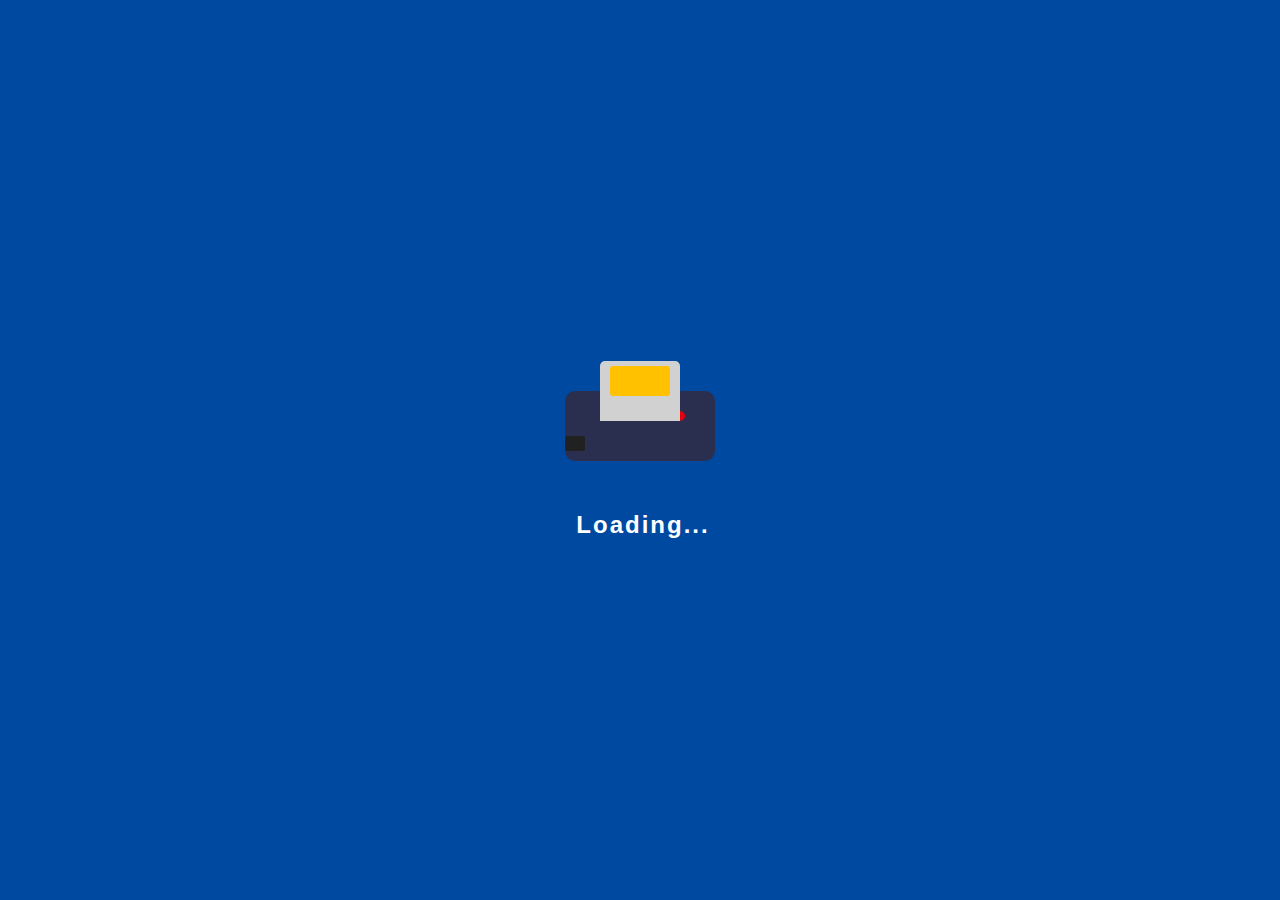
==== index.html @ f2c4af14 "Update index.html" ====
<!DOCTYPE html>
<html lang="es">
<head>
    <meta charset="UTF-8">
    <meta name="viewport" content="width=device-width, initial-scale=1.0">
    <title>Catálogo de Juegos Nintendo 64</title>
    <link rel="stylesheet" href="css-preloader-n64.css">
    <link rel="icon" href="n64-favicon-svg.ico" type="image/x-icon">
</head>
<body>
    <!-- Preloader -->
    <div id="preloader">
        <div class="n64-console">
            <div class="console-base"></div>
            <div class="controller-port"></div>
            <div class="controller-port"></div>
            <div class="power-light"></div>
            <div class="cartridge">
                <div class="cart-label"></div>
            </div>
        </div>
        <div class="loading-text">
            Loading<span class="loading-dots">...</span>
        </div>
    </div>

    <div class="contenedor-central">
        <header>
            <div class="logo-container">
                <h1>NINTENDO 64</h1>
                <div class="n64-color-dots">
                    <div class="color-dot dot-red"></div>
                    <div class="color-dot dot-blue"></div>
                    <div class="color-dot dot-green"></div>
                    <div class="color-dot dot-yellow"></div>
                </div>
            </div>
        </header>

        <!-- Buscador y controles -->
        <div class="controles">
            <input type="text" id="buscador" placeholder="Buscar por título, género o desarrollador...">
            <select id="filas-pagina">
                <option value="5">5 por página</option>
                <option value="10" selected>10 por página</option>
                <option value="20">20 por página</option>
                <option value="0">Todos</option>
            </select>
        </div>

        <!-- Tabla principal -->
        <table id="tabla-juegos">
            <thead>
                <tr>
                    <th>Título</th>
                    <th>Año</th>
                    <th>Género</th>
                    <th>Desarrollador</th>
                </tr>
            </thead>
            <tbody></tbody>
        </table>

        <!-- Contenedor para la ficha del juego -->
        <div id="ficha-juego">
            <h2></h2>
            <p><strong>Año:</strong> <span id="ficha-anio"></span></p>
            <p><strong>Género:</strong> <span id="ficha-genero"></span></p>
            <p><strong>Idioma:</strong> <span id="ficha-idioma"></span></p>
            <p><strong>Desarrollador:</strong> <span id="ficha-desarrollador"></span></p>
        </div>

        <!-- Paginación -->
        <nav id="paginacion">
            <button id="prev">&laquo; Anterior</button>
            <span id="contador-pagina">Página 1 de 1</span>
            <button id="next">Siguiente &raquo;</button>
        </nav>
    </div>

    <script src="js-preloader-n64.js"></script>
</body>
</html>
---- css-preloader-n64.css ----
/* Paleta de colores Nintendo 64 */
:root {
    --nintendo-red: #e4000f;
    --nintendo-blue: #0049a1;
    --nintendo-yellow: #ffc100;
    --nintendo-green: #00872b;
    --nintendo-black: #212121;
    --nintendo-gray: #d1d1d1;
    --nintendo-dark-blue: #003366;
    --nintendo-light-blue: #7eb7dd;
    --nintendo-bg: #f7f7f7;
    --nintendo-accent: #ff7d00;
    --nintendo-purple: #623CE4;
    --nintendo-charcoal: #2A2F4F;
}

html, body {
    margin: 0;
    padding: 0;
    font-family: 'Segoe UI', Tahoma, Geneva, Verdana, sans-serif;
}

body {
    display: flex;
    flex-direction: column;
    align-items: center;
    justify-content: center;
    min-height: 100vh;
    background-color: var(--nintendo-bg);
    color: var(--nintendo-black);
    padding: 20px;
    box-sizing: border-box;
}

/* Preloader */
#preloader {
    position: fixed;
    top: 0;
    left: 0;
    width: 100%;
    height: 100%;
    background-color: var(--nintendo-blue);
    display: flex;
    flex-direction: column;
    justify-content: center;
    align-items: center;
    z-index: 9999;
    transition: opacity 0.5s ease-out;
}

.n64-console {
    position: relative;
    width: 150px;
    height: 100px;
    margin-bottom: 30px;
}

.console-base {
    position: absolute;
    width: 150px;
    height: 70px;
    background-color: var(--nintendo-charcoal);
    border-radius: 10px;
    bottom: 0;
}

.controller-port {
    position: absolute;
    width: 20px;
    height: 15px;
    background-color: var(--nintendo-black);
    border-radius: 3px;
    bottom: 10px;
}

.controller-port:first-of-type {
    left: 30px;
}

.controller-port:last-of-type {
    left: 60px;
}

.power-light {
    position: absolute;
    width: 10px;
    height: 10px;
    background-color: var(--nintendo-red);
    border-radius: 50%;
    bottom: 40px;
    right: 30px;
    animation: blink 1s infinite alternate;
}

.cartridge {
    position: absolute;
    width: 80px;
    height: 60px;
    background-color: var(--nintendo-gray);
    border-radius: 5px 5px 0 0;
    top: 0;
    left: 35px;
    animation: insert-cartridge 2s infinite;
}

.cart-label {
    position: absolute;
    width: 60px;
    height: 30px;
    background-color: var(--nintendo-yellow);
    border-radius: 3px;
    top: 5px;
    left: 10px;
}

.loading-text {
    font-size: 24px;
    color: white;
    font-weight: bold;
    letter-spacing: 2px;
    margin-top: 20px;
}

.loading-dots {
    animation: dots 1.5s infinite steps(4, end);
    display: inline-block;
    width: 20px;
}

@keyframes blink {
    0% {
        opacity: 0.5;
    }
    100% {
        opacity: 1;
        box-shadow: 0 0 15px var(--nintendo-red);
    }
}

@keyframes insert-cartridge {
    0%, 100% {
        transform: translateY(-15px);
    }
    50% {
        transform: translateY(0);
    }
}

@keyframes dots {
    0%, 20% {
        content: ".";
        opacity: 0;
    }
    40% {
        content: "..";
        opacity: 0.33;
    }
    60% {
        content: "...";
        opacity: 0.66;
    }
    80%, 100% {
        content: "...";
        opacity: 1;
    }
}

/* Contenedor principal centrado */
.contenedor-central {
    width: 100%;
    max-width: 1000px;
    margin: auto;
    padding: 20px;
    position: relative;
    background-color: white;
    border-radius: 15px;
    box-shadow: 0 4px 12px rgba(0, 0, 0, 0.1);
}

header {
    display: flex;
    align-items: center;
    justify-content: center;
    gap: 20px;
    margin-bottom: 30px;
}

h1 {
    color: var(--nintendo-red);
    text-align: center;
    margin: 20px 0;
    font-size: 2.5rem;
    font-weight: bold;
}

/* Tabla con estilo Nintendo */
#tabla-juegos {
    width: 100%;
    background: white;
    border-collapse: collapse;
    margin: 20px auto;
    border: 2px solid var(--nintendo-dark-blue);
    box-shadow: 0 4px 8px rgba(0, 0, 0, 0.1);
}

th {
    background: var(--nintendo-dark-blue);
    color: white;
    padding: 15px;
    text-align: left;
    font-weight: 600;
}

td {
    color: var(--nintendo-black);
    border-bottom: 1px solid var(--nintendo-gray);
    padding: 12px;
    text-align: left;
    position: relative;
}

tr:hover {
    background: var(--nintendo-light-blue);
    transition: background-color 0.2s ease;
}

/* Controles con estilo Nintendo */
.controles {
    display: flex;
    gap: 15px;
    justify-content: space-between;
    margin: 20px 0;
    flex-wrap: wrap;
}

#buscador {
    flex: 1 1 300px;
    max-width: 500px;
    background: white;
    color: var(--nintendo-black);
    border: 2px solid var(--nintendo-blue);
    border-radius: 5px;
    padding: 12px;
    font-size: 16px;
}

#filas-pagina {
    background: white;
    color: var(--nintendo-black);
    border: 2px solid var(--nintendo-blue);
    border-radius: 5px;
    padding: 10px;
    cursor: pointer;
}

/* Paginación con estilo Nintendo */
#paginacion {
    display: flex;
    justify-content: center;
    gap: 15px;
    margin: 20px 0;
    padding: 15px;
}

#paginacion button {
    background: var(--nintendo-red);
    color: white;
    border: none;
    border-radius: 5px;
    padding: 10px 20px;
    min-width: 100px;
    font-weight: bold;
    cursor: pointer;
    transition: background-color 0.2s ease;
}

#paginacion button:hover {
    background: #ff3333;
}

#paginacion button:disabled {
    background: #cccccc;
    cursor: not-allowed;
}

#contador-pagina {
    display: flex;
    align-items: center;
    color: var(--nintendo-black);
    font-weight: 500;
}

/* Ficha de juego */
#ficha-juego {
    display: none;
    margin-top: 20px;
    padding: 20px;
    border: 2px solid var(--nintendo-blue);
    border-radius: 10px;
    background-color: white;
    color: var(--nintendo-black);
    box-shadow: 0 4px 12px rgba(0, 0, 0, 0.1);
}

#ficha-juego h2 {
    color: var(--nintendo-red);
    margin-top: 0;
    border-bottom: 2px solid var(--nintendo-yellow);
    padding-bottom: 10px;
}

/* Logo N64 */
.logo-container {
    background-color: var(--nintendo-dark-blue);
    width: 100%;
    padding: 15px 0;
    border-radius: 10px 10px 0 0;
    margin-bottom: 20px;
    text-align: center;
}

.n64-color-dots {
    display: flex;
    justify-content: center;
    gap: 15px;
    margin-top: 5px;
}

.color-dot {
    width: 20px;
    height: 20px;
    border-radius: 50%;
}

.dot-red {
    background-color: var(--nintendo-red);
}

.dot-blue {
    background-color: var(--nintendo-blue);
}

.dot-green {
    background-color: var(--nintendo-green);
}

.dot-yellow {
    background-color: var(--nintendo-yellow);
}
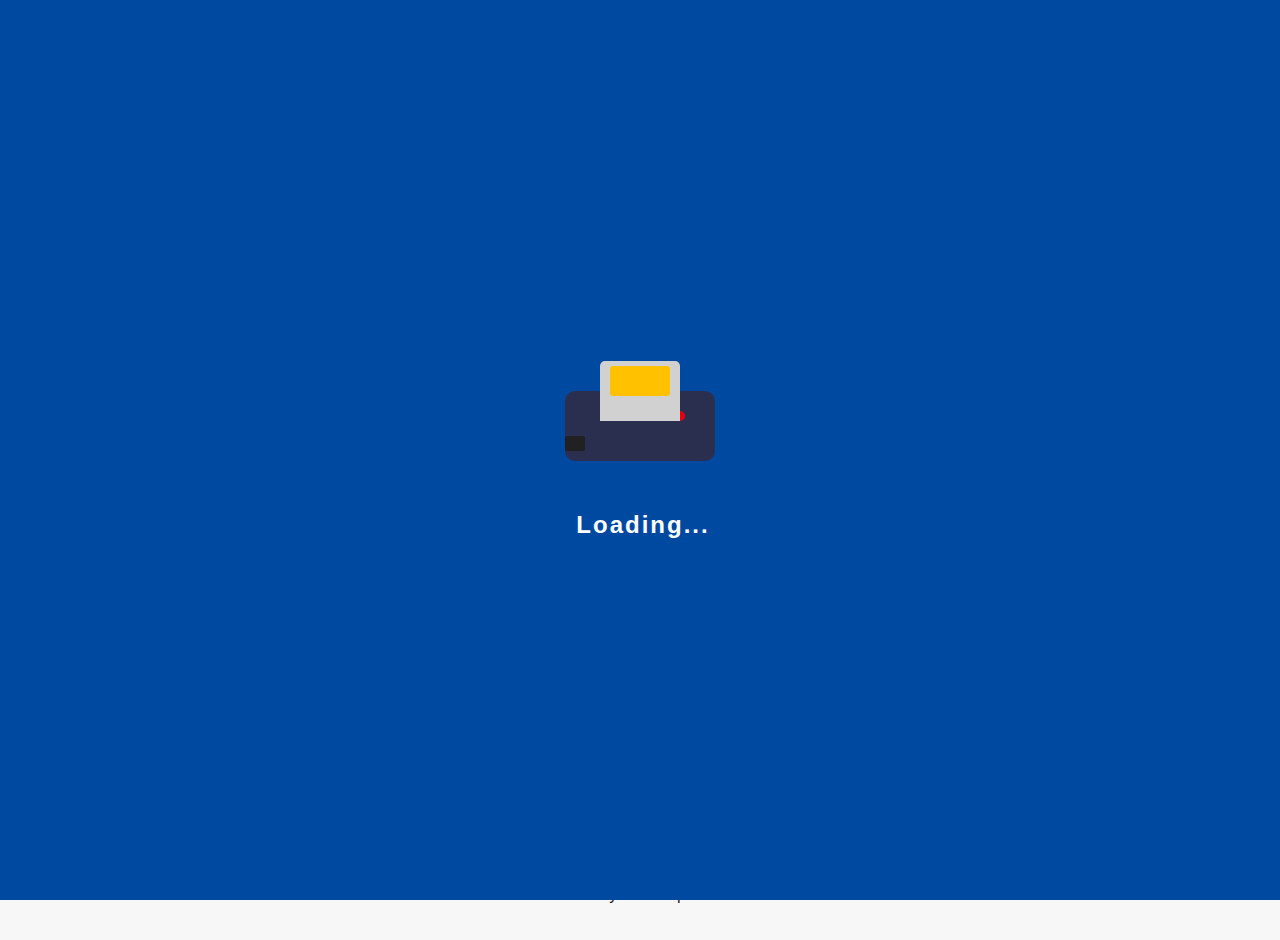
==== commit 12fb920a: "Update index.html" ====
--- a/index.html
+++ b/index.html
@@ -3,14 +3,80 @@
 <head>
     <meta charset="UTF-8">
     <meta name="viewport" content="width=device-width, initial-scale=1.0">
-    <title>Catálogo de Juegos Nintendo 64</title>
+    <title>Catálogo Completo de Juegos Nintendo 64 - Clásicos N64</title>
+    <meta name="description" content="Explora el catálogo definitivo de juegos de Nintendo 64. Información detallada sobre todos los títulos, años de lanzamiento, géneros y desarrolladores.">
+    <meta name="keywords" content="Nintendo 64, N64, juegos N64, catálogo Nintendo 64, juegos retro, consolas clásicas">
+    <meta name="author" content="Tu Nombre o Sitio Web">
+    <meta name="robots" content="index, follow">
+    
+    <!-- Open Graph para compartir en redes sociales -->
+    <meta property="og:title" content="Catálogo Completo de Juegos Nintendo 64">
+    <meta property="og:description" content="Encuentra todos los juegos clásicos de Nintendo 64 con información detallada, filtros y búsqueda avanzada.">
+    <meta property="og:type" content="website">
+    <meta property="og:url" content="https://tudominio.com/catalogo-n64">
+    <meta property="og:image" content="https://tudominio.com/img/n64-social-preview.jpg">
+    
+    <!-- Twitter Card -->
+    <meta name="twitter:card" content="summary_large_image">
+    <meta name="twitter:title" content="Catálogo Completo de Juegos Nintendo 64">
+    <meta name="twitter:description" content="Biblioteca definitiva de juegos de N64 con información completa sobre cada título.">
+    <meta name="twitter:image" content="https://tudominio.com/img/n64-social-preview.jpg">
+    
+    <!-- Canonical URL -->
+    <link rel="canonical" href="https://tudominio.com/catalogo-n64">
+    
+    <!-- Preload recursos críticos -->
+    <link rel="preload" href="css-preloader-n64.css" as="style">
+    <link rel="preload" href="js-preloader-n64.js" as="script">
+    
     <link rel="stylesheet" href="css-preloader-n64.css">
-    <link rel="icon" href="n64-favicon-svg.ico" type="image/x-icon">
+    <link rel="icon" href="/img/n64-favicon.ico" type="image/x-icon">
+    
+    <!-- Structured Data / Schema.org -->
+    <script type="application/ld+json">
+    {
+      "@context": "https://schema.org",
+      "@type": "WebPage",
+      "name": "Catálogo de Juegos Nintendo 64",
+      "description": "Directorio completo de juegos de Nintendo 64 con información detallada sobre cada título.",
+      "publisher": {
+        "@type": "Organization",
+        "name": "Tu Sitio de Juegos Retro",
+        "logo": {
+          "@type": "ImageObject",
+          "url": "https://tudominio.com/img/logo.png"
+        }
+      },
+      "mainEntity": {
+        "@type": "ItemList",
+        "itemListElement": [
+          {
+            "@type": "ListItem",
+            "position": 1,
+            "name": "Super Mario 64",
+            "url": "https://tudominio.com/catalogo-n64/super-mario-64"
+          },
+          {
+            "@type": "ListItem",
+            "position": 2,
+            "name": "The Legend of Zelda: Ocarina of Time",
+            "url": "https://tudominio.com/catalogo-n64/zelda-ocarina-of-time"
+          },
+          {
+            "@type": "ListItem",
+            "position": 3,
+            "name": "GoldenEye 007",
+            "url": "https://tudominio.com/catalogo-n64/goldeneye-007"
+          }
+        ]
+      }
+    }
+    </script>
 </head>
 <body>
     <!-- Preloader -->
-    <div id="preloader">
-        <div class="n64-console">
+    <div id="preloader" aria-label="Cargando página">
+        <div class="n64-console" role="presentation">
             <div class="console-base"></div>
             <div class="controller-port"></div>
             <div class="controller-port"></div>
@@ -23,61 +89,124 @@
             Loading<span class="loading-dots">...</span>
         </div>
     </div>
-
+    
     <div class="contenedor-central">
         <header>
             <div class="logo-container">
-                <h1>NINTENDO 64</h1>
-                <div class="n64-color-dots">
+                <h1>Catálogo Completo de Juegos NINTENDO 64</h1>
+                <div class="n64-color-dots" aria-hidden="true">
                     <div class="color-dot dot-red"></div>
                     <div class="color-dot dot-blue"></div>
                     <div class="color-dot dot-green"></div>
                     <div class="color-dot dot-yellow"></div>
                 </div>
             </div>
+            <!-- Breadcrumbs para SEO -->
+            <nav aria-label="Migas de pan">
+                <ol class="breadcrumb">
+                    <li><a href="/">Inicio</a></li>
+                    <li><a href="/consolas/">Consolas</a></li>
+                    <li aria-current="page">Nintendo 64</li>
+                </ol>
+            </nav>
         </header>
-
+        
+        <!-- Breve introducción para SEO -->
+        <section class="intro">
+            <p>Explora la biblioteca completa de juegos lanzados para Nintendo 64, la revolucionaria consola de 64 bits que debutó en 1996. Navega por más de 300 títulos que definieron una era con clásicos como Super Mario 64, The Legend of Zelda: Ocarina of Time y GoldenEye 007.</p>
+        </section>
+        
         <!-- Buscador y controles -->
         <div class="controles">
-            <input type="text" id="buscador" placeholder="Buscar por título, género o desarrollador...">
-            <select id="filas-pagina">
+            <label for="buscador" class="sr-only">Buscar juegos:</label>
+            <input type="text" id="buscador" placeholder="Buscar por título, género o desarrollador..." aria-label="Buscar juegos de Nintendo 64">
+            
+            <label for="filas-pagina">Mostrar:</label>
+            <select id="filas-pagina" aria-label="Seleccionar número de juegos por página">
                 <option value="5">5 por página</option>
                 <option value="10" selected>10 por página</option>
                 <option value="20">20 por página</option>
                 <option value="0">Todos</option>
             </select>
-        </div>
-
+            
+            <!-- Botón para cambiar de modo -->
+            <button id="modo-toggle" title="Cambiar modo claro/oscuro" aria-label="Cambiar entre modo claro y oscuro">🌙</button>
+        </div>
+        
         <!-- Tabla principal -->
-        <table id="tabla-juegos">
+        <table id="tabla-juegos" aria-label="Catálogo de juegos de Nintendo 64">
+            <caption class="sr-only">Lista de juegos de Nintendo 64 con información detallada</caption>
             <thead>
                 <tr>
-                    <th>Título</th>
-                    <th>Año</th>
-                    <th>Género</th>
-                    <th>Desarrollador</th>
+                    <th scope="col">Título</th>
+                    <th scope="col">Año</th>
+                    <th scope="col">Género</th>
+                    <th scope="col">Desarrollador</th>
                 </tr>
             </thead>
             <tbody></tbody>
         </table>
-
+        
         <!-- Contenedor para la ficha del juego -->
-        <div id="ficha-juego">
+        <div id="ficha-juego" aria-live="polite">
             <h2></h2>
             <p><strong>Año:</strong> <span id="ficha-anio"></span></p>
             <p><strong>Género:</strong> <span id="ficha-genero"></span></p>
             <p><strong>Idioma:</strong> <span id="ficha-idioma"></span></p>
             <p><strong>Desarrollador:</strong> <span id="ficha-desarrollador"></span></p>
-        </div>
-
+            
+            <!-- Contenedor para el GIF -->
+            <figure class="gif-container">
+                <img id="gif-juego" src="" alt="Gameplay del juego" loading="lazy">
+                <figcaption id="gif-caption">Gameplay de <span class="game-title"></span></figcaption>
+            </figure>
+        </div>
+        
         <!-- Paginación -->
-        <nav id="paginacion">
-            <button id="prev">&laquo; Anterior</button>
-            <span id="contador-pagina">Página 1 de 1</span>
-            <button id="next">Siguiente &raquo;</button>
+        <nav id="paginacion" aria-label="Paginación del catálogo">
+            <button id="prev" aria-label="Página anterior">&laquo; Anterior</button>
+            <span id="contador-pagina" aria-live="polite">Página 1 de 1</span>
+            <button id="next" aria-label="Página siguiente">Siguiente &raquo;</button>
         </nav>
+        
+        <!-- Sección de juegos populares para SEO -->
+        <section class="juegos-populares">
+            <h2>Juegos Más Populares de Nintendo 64</h2>
+            <ul>
+                <li><a href="/juegos/super-mario-64">Super Mario 64</a> - El revolucionario juego 3D que definió la consola</li>
+                <li><a href="/juegos/zelda-ocarina-of-time">The Legend of Zelda: Ocarina of Time</a> - Una aventura épica considerada uno de los mejores juegos de todos los tiempos</li>
+                <li><a href="/juegos/mario-kart-64">Mario Kart 64</a> - Carreras multijugador que marcaron una generación</li>
+                <li><a href="/juegos/goldeneye-007">GoldenEye 007</a> - El shooter en primera persona que revolucionó el género en consolas</li>
+                <li><a href="/juegos/perfect-dark">Perfect Dark</a> - El sucesor espiritual de GoldenEye con mecánicas avanzadas</li>
+            </ul>
+        </section>
+        
+        <!-- FAQ para SEO -->
+        <section class="faq">
+            <h2>Preguntas Frecuentes sobre Nintendo 64</h2>
+            <details>
+                <summary>¿Cuántos juegos se lanzaron para Nintendo 64?</summary>
+                <p>Nintendo 64 cuenta con una biblioteca de aproximadamente 388 juegos lanzados oficialmente en todo el mundo, con 296 títulos en América del Norte, 242 en Europa y 197 en Japón.</p>
+            </details>
+            <details>
+                <summary>¿Cuál es el juego más vendido de Nintendo 64?</summary>
+                <p>Super Mario 64 es el juego más vendido de la consola con más de 11 millones de copias vendidas en todo el mundo.</p>
+            </details>
+            <details>
+                <summary>¿Cuándo se lanzó Nintendo 64?</summary>
+                <p>Nintendo 64 se lanzó el 23 de junio de 1996 en Japón, el 29 de septiembre de 1996 en Norteamérica y el 1 de marzo de 1997 en Europa.</p>
+            </details>
+        </section>
     </div>
-
-    <script src="js-preloader-n64.js"></script>
+    
+    <footer>
+        <div class="footer-content">
+            <p>&copy; 2025 Catálogo Nintendo 64. Todos los derechos reservados.</p>
+            <p>Nintendo 64 y todos los juegos asociados son marcas registradas de Nintendo Co., Ltd.</p>
+            <p>Este sitio no está afiliado con Nintendo y es solo para fines informativos.</p>
+        </div>
+    </footer>
+    
+    <script src="js-preloader-n64.js" defer></script>
 </body>
 </html>
--- a/css-preloader-n64.css
+++ b/css-preloader-n64.css
@@ -347,3 +347,83 @@
 .dot-yellow {
     background-color: var(--nintendo-yellow);
 }
+/* Estilos para el GIF */
+.gif-container {
+    margin-top: 20px;
+    text-align: center;
+    max-width: 100%;
+}
+
+#gif-juego {
+    max-width: 100%;
+    max-height: 300px;
+    border-radius: 10px;
+    box-shadow: 0 4px 10px rgba(0, 0, 0, 0.2);
+}
+
+/* Botón de cambio de modo */
+#modo-toggle {
+    background-color: var(--nintendo-dark-blue);
+    color: white;
+    border: none;
+    width: 40px;
+    height: 40px;
+    border-radius: 50%;
+    cursor: pointer;
+    font-size: 20px;
+    display: flex;
+    align-items: center;
+    justify-content: center;
+    transition: background-color 0.3s ease;
+}
+
+#modo-toggle:hover {
+    background-color: var(--nintendo-blue);
+}
+
+/* Estilos para modo oscuro */
+body.modo-oscuro {
+    background-color: var(--nintendo-charcoal);
+}
+
+body.modo-oscuro .contenedor-central {
+    background-color: var(--nintendo-black);
+    color: var(--nintendo-gray);
+    box-shadow: 0 4px 12px rgba(0, 0, 0, 0.5);
+}
+
+body.modo-oscuro #tabla-juegos {
+    background-color: var(--nintendo-black);
+    border-color: var(--nintendo-blue);
+}
+
+body.modo-oscuro th {
+    background-color: var(--nintendo-blue);
+}
+
+body.modo-oscuro td {
+    color: var(--nintendo-gray);
+    border-bottom-color: var(--nintendo-blue);
+}
+
+body.modo-oscuro tr:hover {
+    background-color: var(--nintendo-dark-blue);
+}
+
+body.modo-oscuro #buscador,
+body.modo-oscuro #filas-pagina {
+    background-color: var(--nintendo-black);
+    color: var(--nintendo-gray);
+    border-color: var(--nintendo-blue);
+}
+
+body.modo-oscuro #ficha-juego {
+    background-color: var(--nintendo-black);
+    color: var(--nintendo-gray);
+    border-color: var(--nintendo-blue);
+}
+
+body.modo-oscuro #modo-toggle {
+    background-color: var(--nintendo-yellow);
+    color: var(--nintendo-black);
+}
--- a/css-preloader-n64.css
+++ b/css-preloader-n64.css
@@ -347,3 +347,83 @@
 .dot-yellow {
     background-color: var(--nintendo-yellow);
 }
+/* Estilos para el GIF */
+.gif-container {
+    margin-top: 20px;
+    text-align: center;
+    max-width: 100%;
+}
+
+#gif-juego {
+    max-width: 100%;
+    max-height: 300px;
+    border-radius: 10px;
+    box-shadow: 0 4px 10px rgba(0, 0, 0, 0.2);
+}
+
+/* Botón de cambio de modo */
+#modo-toggle {
+    background-color: var(--nintendo-dark-blue);
+    color: white;
+    border: none;
+    width: 40px;
+    height: 40px;
+    border-radius: 50%;
+    cursor: pointer;
+    font-size: 20px;
+    display: flex;
+    align-items: center;
+    justify-content: center;
+    transition: background-color 0.3s ease;
+}
+
+#modo-toggle:hover {
+    background-color: var(--nintendo-blue);
+}
+
+/* Estilos para modo oscuro */
+body.modo-oscuro {
+    background-color: var(--nintendo-charcoal);
+}
+
+body.modo-oscuro .contenedor-central {
+    background-color: var(--nintendo-black);
+    color: var(--nintendo-gray);
+    box-shadow: 0 4px 12px rgba(0, 0, 0, 0.5);
+}
+
+body.modo-oscuro #tabla-juegos {
+    background-color: var(--nintendo-black);
+    border-color: var(--nintendo-blue);
+}
+
+body.modo-oscuro th {
+    background-color: var(--nintendo-blue);
+}
+
+body.modo-oscuro td {
+    color: var(--nintendo-gray);
+    border-bottom-color: var(--nintendo-blue);
+}
+
+body.modo-oscuro tr:hover {
+    background-color: var(--nintendo-dark-blue);
+}
+
+body.modo-oscuro #buscador,
+body.modo-oscuro #filas-pagina {
+    background-color: var(--nintendo-black);
+    color: var(--nintendo-gray);
+    border-color: var(--nintendo-blue);
+}
+
+body.modo-oscuro #ficha-juego {
+    background-color: var(--nintendo-black);
+    color: var(--nintendo-gray);
+    border-color: var(--nintendo-blue);
+}
+
+body.modo-oscuro #modo-toggle {
+    background-color: var(--nintendo-yellow);
+    color: var(--nintendo-black);
+}
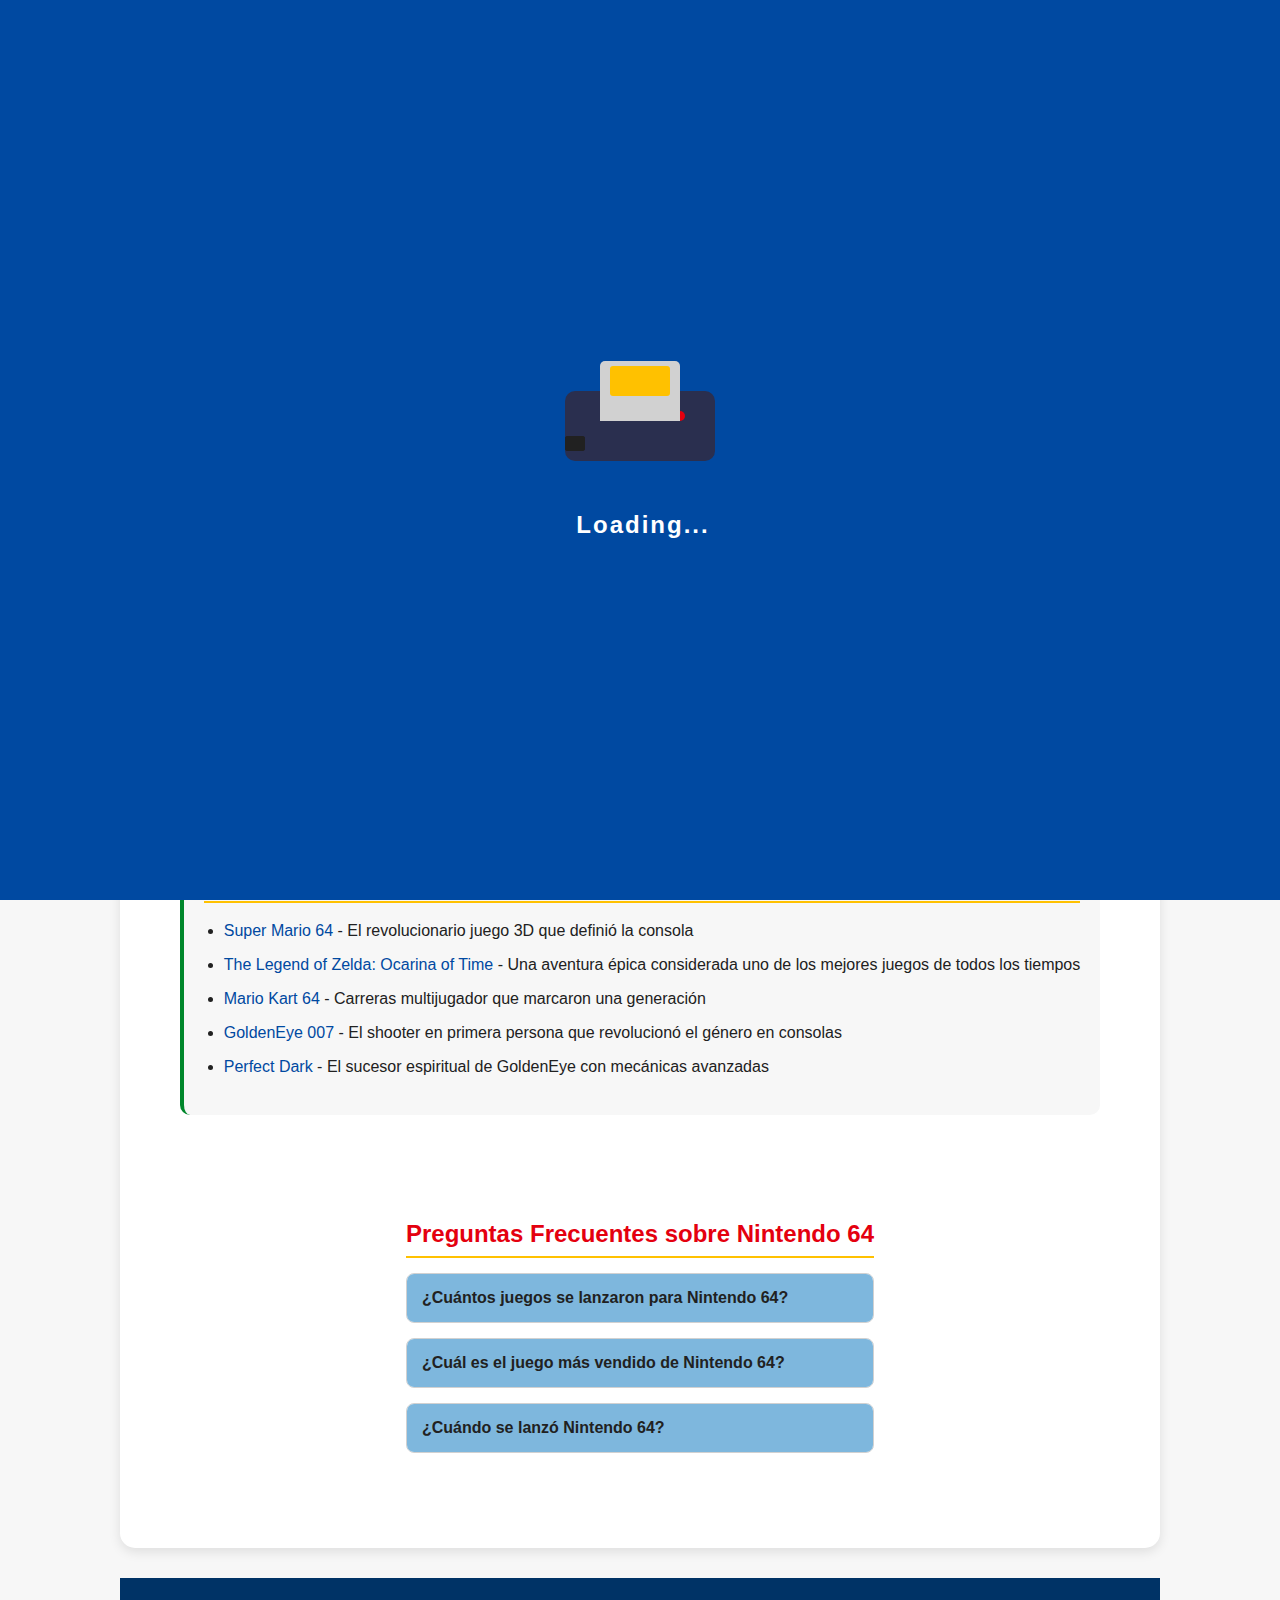
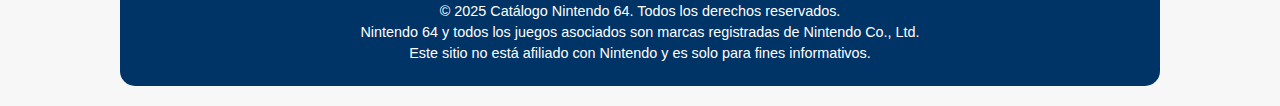
==== commit 6ecdcf09: "Update index.html" ====
--- a/index.html
+++ b/index.html
@@ -93,7 +93,7 @@
     <div class="contenedor-central">
         <header>
             <div class="logo-container">
-                <h1>Catálogo Completo de Juegos NINTENDO 64</h1>
+                <h1>NINTENDO 64</h1>
                 <div class="n64-color-dots" aria-hidden="true">
                     <div class="color-dot dot-red"></div>
                     <div class="color-dot dot-blue"></div>
@@ -101,15 +101,6 @@
                     <div class="color-dot dot-yellow"></div>
                 </div>
             </div>
-            <!-- Breadcrumbs para SEO -->
-            <nav aria-label="Migas de pan">
-                <ol class="breadcrumb">
-                    <li><a href="/">Inicio</a></li>
-                    <li><a href="/consolas/">Consolas</a></li>
-                    <li aria-current="page">Nintendo 64</li>
-                </ol>
-            </nav>
-        </header>
         
         <!-- Breve introducción para SEO -->
         <section class="intro">
--- a/css-preloader-n64.css
+++ b/css-preloader-n64.css
@@ -179,6 +179,7 @@
 
 header {
     display: flex;
+    flex-direction: column;
     align-items: center;
     justify-content: center;
     gap: 20px;
@@ -186,11 +187,61 @@
 }
 
 h1 {
-    color: var(--nintendo-red);
+    color: white;
     text-align: center;
     margin: 20px 0;
-    font-size: 2.5rem;
+    font-size: 2rem;
     font-weight: bold;
+}
+
+h2 {
+    color: var(--nintendo-red);
+    margin: 25px 0 15px;
+    border-bottom: 2px solid var(--nintendo-yellow);
+    padding-bottom: 8px;
+}
+
+/* Breadcrumbs para SEO */
+.breadcrumb {
+    display: flex;
+    list-style: none;
+    padding: 0;
+    margin: 0 0 20px;
+    font-size: 0.9rem;
+}
+
+.breadcrumb li {
+    display: inline;
+}
+
+.breadcrumb li:not(:last-child)::after {
+    content: "›";
+    margin: 0 8px;
+    color: var(--nintendo-gray);
+}
+
+.breadcrumb a {
+    color: var(--nintendo-blue);
+    text-decoration: none;
+}
+
+.breadcrumb a:hover {
+    text-decoration: underline;
+}
+
+.breadcrumb li[aria-current="page"] {
+    color: var(--nintendo-black);
+    font-weight: 500;
+}
+
+/* Sección de introducción */
+.intro {
+    margin-bottom: 25px;
+    line-height: 1.6;
+    background-color: var(--nintendo-light-blue);
+    padding: 15px;
+    border-radius: 8px;
+    border-left: 4px solid var(--nintendo-blue);
 }
 
 /* Tabla con estilo Nintendo */
@@ -203,6 +254,18 @@
     box-shadow: 0 4px 8px rgba(0, 0, 0, 0.1);
 }
 
+caption.sr-only {
+    position: absolute;
+    width: 1px;
+    height: 1px;
+    padding: 0;
+    margin: -1px;
+    overflow: hidden;
+    clip: rect(0, 0, 0, 0);
+    white-space: nowrap;
+    border: 0;
+}
+
 th {
     background: var(--nintendo-dark-blue);
     color: white;
@@ -231,6 +294,7 @@
     justify-content: space-between;
     margin: 20px 0;
     flex-wrap: wrap;
+    align-items: center;
 }
 
 #buscador {
@@ -253,6 +317,18 @@
     cursor: pointer;
 }
 
+.sr-only {
+    position: absolute;
+    width: 1px;
+    height: 1px;
+    padding: 0;
+    margin: -1px;
+    overflow: hidden;
+    clip: rect(0, 0, 0, 0);
+    white-space: nowrap;
+    border-width: 0;
+}
+
 /* Paginación con estilo Nintendo */
 #paginacion {
     display: flex;
@@ -260,6 +336,7 @@
     gap: 15px;
     margin: 20px 0;
     padding: 15px;
+    align-items: center;
 }
 
 #paginacion button {
@@ -347,6 +424,7 @@
 .dot-yellow {
     background-color: var(--nintendo-yellow);
 }
+
 /* Estilos para el GIF */
 .gif-container {
     margin-top: 20px;
@@ -359,6 +437,12 @@
     max-height: 300px;
     border-radius: 10px;
     box-shadow: 0 4px 10px rgba(0, 0, 0, 0.2);
+}
+
+figcaption {
+    margin-top: 8px;
+    font-style: italic;
+    color: var(--nintendo-charcoal);
 }
 
 /* Botón de cambio de modo */
@@ -381,6 +465,87 @@
     background-color: var(--nintendo-blue);
 }
 
+/* Sección de juegos populares */
+.juegos-populares {
+    margin: 30px 0;
+    padding: 20px;
+    background-color: var(--nintendo-bg);
+    border-radius: 10px;
+    border-left: 4px solid var(--nintendo-green);
+}
+
+.juegos-populares ul {
+    padding-left: 20px;
+}
+
+.juegos-populares li {
+    margin-bottom: 10px;
+    line-height: 1.5;
+}
+
+.juegos-populares a {
+    color: var(--nintendo-blue);
+    font-weight: 500;
+    text-decoration: none;
+}
+
+.juegos-populares a:hover {
+    text-decoration: underline;
+}
+
+/* Sección de FAQ */
+.faq {
+    margin: 30px 0;
+}
+
+details {
+    margin-bottom: 15px;
+    border: 1px solid var(--nintendo-gray);
+    border-radius: 8px;
+    overflow: hidden;
+}
+
+summary {
+    padding: 15px;
+    background-color: var(--nintendo-light-blue);
+    cursor: pointer;
+    font-weight: 600;
+    display: flex;
+    align-items: center;
+}
+
+summary::-webkit-details-marker {
+    margin-right: 10px;
+    color: var(--nintendo-blue);
+}
+
+details[open] summary {
+    border-bottom: 1px solid var(--nintendo-gray);
+}
+
+details p {
+    padding: 15px;
+    margin: 0;
+    background-color: white;
+}
+
+/* Footer */
+footer {
+    width: 100%;
+    max-width: 1000px;
+    margin-top: 30px;
+    padding: 20px;
+    background-color: var(--nintendo-dark-blue);
+    color: white;
+    border-radius: 0 0 15px 15px;
+    text-align: center;
+    font-size: 0.9rem;
+}
+
+.footer-content p {
+    margin: 5px 0;
+}
+
 /* Estilos para modo oscuro */
 body.modo-oscuro {
     background-color: var(--nintendo-charcoal);
@@ -423,7 +588,70 @@
     border-color: var(--nintendo-blue);
 }
 
+body.modo-oscuro .intro {
+    background-color: var(--nintendo-dark-blue);
+    color: var(--nintendo-gray);
+}
+
+body.modo-oscuro .juegos-populares {
+    background-color: var(--nintendo-charcoal);
+}
+
+body.modo-oscuro .juegos-populares a {
+    color: var(--nintendo-light-blue);
+}
+
+body.modo-oscuro details {
+    border-color: var(--nintendo-dark-blue);
+}
+
+body.modo-oscuro summary {
+    background-color: var(--nintendo-dark-blue);
+    color: var(--nintendo-gray);
+}
+
+body.modo-oscuro details p {
+    background-color: var(--nintendo-black);
+    color: var(--nintendo-gray);
+}
+
+body.modo-oscuro figcaption {
+    color: var(--nintendo-gray);
+}
+
+body.modo-oscuro .breadcrumb li[aria-current="page"] {
+    color: var(--nintendo-gray);
+}
+
 body.modo-oscuro #modo-toggle {
     background-color: var(--nintendo-yellow);
     color: var(--nintendo-black);
 }
+
+/* Media queries para responsive */
+@media screen and (max-width: 768px) {
+    .contenedor-central {
+        padding: 15px;
+    }
+    
+    h1 {
+        font-size: 1.8rem;
+    }
+    
+    .controles {
+        flex-direction: column;
+        align-items: stretch;
+    }
+    
+    #buscador {
+        max-width: 100%;
+    }
+    
+    #paginacion {
+        flex-wrap: wrap;
+    }
+    
+    th, td {
+        padding: 10px 8px;
+    }
+}
--- a/css-preloader-n64.css
+++ b/css-preloader-n64.css
@@ -179,6 +179,7 @@
 
 header {
     display: flex;
+    flex-direction: column;
     align-items: center;
     justify-content: center;
     gap: 20px;
@@ -186,11 +187,61 @@
 }
 
 h1 {
-    color: var(--nintendo-red);
+    color: white;
     text-align: center;
     margin: 20px 0;
-    font-size: 2.5rem;
+    font-size: 2rem;
     font-weight: bold;
+}
+
+h2 {
+    color: var(--nintendo-red);
+    margin: 25px 0 15px;
+    border-bottom: 2px solid var(--nintendo-yellow);
+    padding-bottom: 8px;
+}
+
+/* Breadcrumbs para SEO */
+.breadcrumb {
+    display: flex;
+    list-style: none;
+    padding: 0;
+    margin: 0 0 20px;
+    font-size: 0.9rem;
+}
+
+.breadcrumb li {
+    display: inline;
+}
+
+.breadcrumb li:not(:last-child)::after {
+    content: "›";
+    margin: 0 8px;
+    color: var(--nintendo-gray);
+}
+
+.breadcrumb a {
+    color: var(--nintendo-blue);
+    text-decoration: none;
+}
+
+.breadcrumb a:hover {
+    text-decoration: underline;
+}
+
+.breadcrumb li[aria-current="page"] {
+    color: var(--nintendo-black);
+    font-weight: 500;
+}
+
+/* Sección de introducción */
+.intro {
+    margin-bottom: 25px;
+    line-height: 1.6;
+    background-color: var(--nintendo-light-blue);
+    padding: 15px;
+    border-radius: 8px;
+    border-left: 4px solid var(--nintendo-blue);
 }
 
 /* Tabla con estilo Nintendo */
@@ -203,6 +254,18 @@
     box-shadow: 0 4px 8px rgba(0, 0, 0, 0.1);
 }
 
+caption.sr-only {
+    position: absolute;
+    width: 1px;
+    height: 1px;
+    padding: 0;
+    margin: -1px;
+    overflow: hidden;
+    clip: rect(0, 0, 0, 0);
+    white-space: nowrap;
+    border: 0;
+}
+
 th {
     background: var(--nintendo-dark-blue);
     color: white;
@@ -231,6 +294,7 @@
     justify-content: space-between;
     margin: 20px 0;
     flex-wrap: wrap;
+    align-items: center;
 }
 
 #buscador {
@@ -253,6 +317,18 @@
     cursor: pointer;
 }
 
+.sr-only {
+    position: absolute;
+    width: 1px;
+    height: 1px;
+    padding: 0;
+    margin: -1px;
+    overflow: hidden;
+    clip: rect(0, 0, 0, 0);
+    white-space: nowrap;
+    border-width: 0;
+}
+
 /* Paginación con estilo Nintendo */
 #paginacion {
     display: flex;
@@ -260,6 +336,7 @@
     gap: 15px;
     margin: 20px 0;
     padding: 15px;
+    align-items: center;
 }
 
 #paginacion button {
@@ -347,6 +424,7 @@
 .dot-yellow {
     background-color: var(--nintendo-yellow);
 }
+
 /* Estilos para el GIF */
 .gif-container {
     margin-top: 20px;
@@ -359,6 +437,12 @@
     max-height: 300px;
     border-radius: 10px;
     box-shadow: 0 4px 10px rgba(0, 0, 0, 0.2);
+}
+
+figcaption {
+    margin-top: 8px;
+    font-style: italic;
+    color: var(--nintendo-charcoal);
 }
 
 /* Botón de cambio de modo */
@@ -381,6 +465,87 @@
     background-color: var(--nintendo-blue);
 }
 
+/* Sección de juegos populares */
+.juegos-populares {
+    margin: 30px 0;
+    padding: 20px;
+    background-color: var(--nintendo-bg);
+    border-radius: 10px;
+    border-left: 4px solid var(--nintendo-green);
+}
+
+.juegos-populares ul {
+    padding-left: 20px;
+}
+
+.juegos-populares li {
+    margin-bottom: 10px;
+    line-height: 1.5;
+}
+
+.juegos-populares a {
+    color: var(--nintendo-blue);
+    font-weight: 500;
+    text-decoration: none;
+}
+
+.juegos-populares a:hover {
+    text-decoration: underline;
+}
+
+/* Sección de FAQ */
+.faq {
+    margin: 30px 0;
+}
+
+details {
+    margin-bottom: 15px;
+    border: 1px solid var(--nintendo-gray);
+    border-radius: 8px;
+    overflow: hidden;
+}
+
+summary {
+    padding: 15px;
+    background-color: var(--nintendo-light-blue);
+    cursor: pointer;
+    font-weight: 600;
+    display: flex;
+    align-items: center;
+}
+
+summary::-webkit-details-marker {
+    margin-right: 10px;
+    color: var(--nintendo-blue);
+}
+
+details[open] summary {
+    border-bottom: 1px solid var(--nintendo-gray);
+}
+
+details p {
+    padding: 15px;
+    margin: 0;
+    background-color: white;
+}
+
+/* Footer */
+footer {
+    width: 100%;
+    max-width: 1000px;
+    margin-top: 30px;
+    padding: 20px;
+    background-color: var(--nintendo-dark-blue);
+    color: white;
+    border-radius: 0 0 15px 15px;
+    text-align: center;
+    font-size: 0.9rem;
+}
+
+.footer-content p {
+    margin: 5px 0;
+}
+
 /* Estilos para modo oscuro */
 body.modo-oscuro {
     background-color: var(--nintendo-charcoal);
@@ -423,7 +588,70 @@
     border-color: var(--nintendo-blue);
 }
 
+body.modo-oscuro .intro {
+    background-color: var(--nintendo-dark-blue);
+    color: var(--nintendo-gray);
+}
+
+body.modo-oscuro .juegos-populares {
+    background-color: var(--nintendo-charcoal);
+}
+
+body.modo-oscuro .juegos-populares a {
+    color: var(--nintendo-light-blue);
+}
+
+body.modo-oscuro details {
+    border-color: var(--nintendo-dark-blue);
+}
+
+body.modo-oscuro summary {
+    background-color: var(--nintendo-dark-blue);
+    color: var(--nintendo-gray);
+}
+
+body.modo-oscuro details p {
+    background-color: var(--nintendo-black);
+    color: var(--nintendo-gray);
+}
+
+body.modo-oscuro figcaption {
+    color: var(--nintendo-gray);
+}
+
+body.modo-oscuro .breadcrumb li[aria-current="page"] {
+    color: var(--nintendo-gray);
+}
+
 body.modo-oscuro #modo-toggle {
     background-color: var(--nintendo-yellow);
     color: var(--nintendo-black);
 }
+
+/* Media queries para responsive */
+@media screen and (max-width: 768px) {
+    .contenedor-central {
+        padding: 15px;
+    }
+    
+    h1 {
+        font-size: 1.8rem;
+    }
+    
+    .controles {
+        flex-direction: column;
+        align-items: stretch;
+    }
+    
+    #buscador {
+        max-width: 100%;
+    }
+    
+    #paginacion {
+        flex-wrap: wrap;
+    }
+    
+    th, td {
+        padding: 10px 8px;
+    }
+}
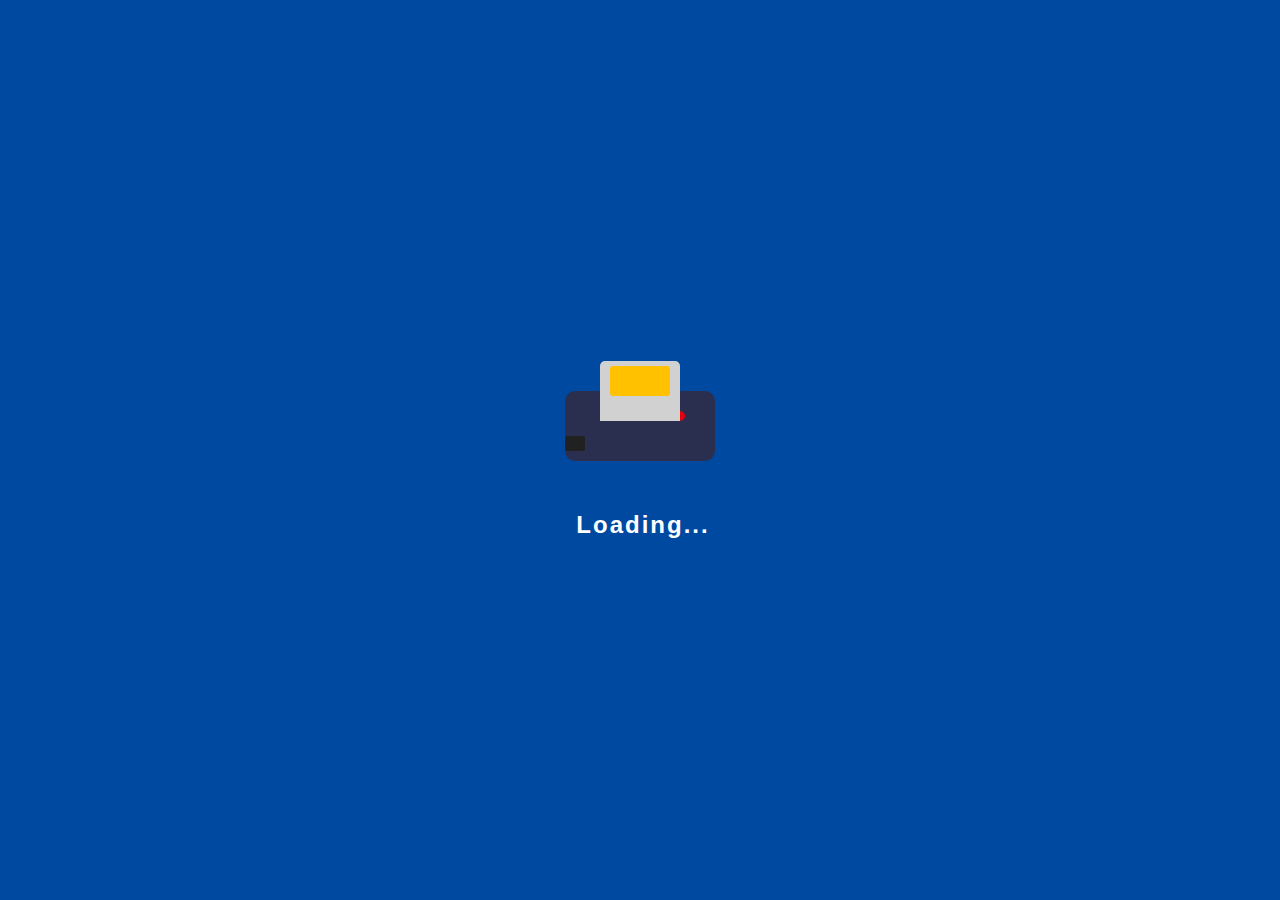
==== commit 0bb9e719: "Update index.html" ====
--- a/index.html
+++ b/index.html
@@ -3,80 +3,14 @@
 <head>
     <meta charset="UTF-8">
     <meta name="viewport" content="width=device-width, initial-scale=1.0">
-    <title>Catálogo Completo de Juegos Nintendo 64 - Clásicos N64</title>
-    <meta name="description" content="Explora el catálogo definitivo de juegos de Nintendo 64. Información detallada sobre todos los títulos, años de lanzamiento, géneros y desarrolladores.">
-    <meta name="keywords" content="Nintendo 64, N64, juegos N64, catálogo Nintendo 64, juegos retro, consolas clásicas">
-    <meta name="author" content="Tu Nombre o Sitio Web">
-    <meta name="robots" content="index, follow">
-    
-    <!-- Open Graph para compartir en redes sociales -->
-    <meta property="og:title" content="Catálogo Completo de Juegos Nintendo 64">
-    <meta property="og:description" content="Encuentra todos los juegos clásicos de Nintendo 64 con información detallada, filtros y búsqueda avanzada.">
-    <meta property="og:type" content="website">
-    <meta property="og:url" content="https://tudominio.com/catalogo-n64">
-    <meta property="og:image" content="https://tudominio.com/img/n64-social-preview.jpg">
-    
-    <!-- Twitter Card -->
-    <meta name="twitter:card" content="summary_large_image">
-    <meta name="twitter:title" content="Catálogo Completo de Juegos Nintendo 64">
-    <meta name="twitter:description" content="Biblioteca definitiva de juegos de N64 con información completa sobre cada título.">
-    <meta name="twitter:image" content="https://tudominio.com/img/n64-social-preview.jpg">
-    
-    <!-- Canonical URL -->
-    <link rel="canonical" href="https://tudominio.com/catalogo-n64">
-    
-    <!-- Preload recursos críticos -->
-    <link rel="preload" href="css-preloader-n64.css" as="style">
-    <link rel="preload" href="js-preloader-n64.js" as="script">
-    
+    <title>Catálogo de Juegos Nintendo 64</title>
     <link rel="stylesheet" href="css-preloader-n64.css">
     <link rel="icon" href="/img/n64-favicon.ico" type="image/x-icon">
-    
-    <!-- Structured Data / Schema.org -->
-    <script type="application/ld+json">
-    {
-      "@context": "https://schema.org",
-      "@type": "WebPage",
-      "name": "Catálogo de Juegos Nintendo 64",
-      "description": "Directorio completo de juegos de Nintendo 64 con información detallada sobre cada título.",
-      "publisher": {
-        "@type": "Organization",
-        "name": "Tu Sitio de Juegos Retro",
-        "logo": {
-          "@type": "ImageObject",
-          "url": "https://tudominio.com/img/logo.png"
-        }
-      },
-      "mainEntity": {
-        "@type": "ItemList",
-        "itemListElement": [
-          {
-            "@type": "ListItem",
-            "position": 1,
-            "name": "Super Mario 64",
-            "url": "https://tudominio.com/catalogo-n64/super-mario-64"
-          },
-          {
-            "@type": "ListItem",
-            "position": 2,
-            "name": "The Legend of Zelda: Ocarina of Time",
-            "url": "https://tudominio.com/catalogo-n64/zelda-ocarina-of-time"
-          },
-          {
-            "@type": "ListItem",
-            "position": 3,
-            "name": "GoldenEye 007",
-            "url": "https://tudominio.com/catalogo-n64/goldeneye-007"
-          }
-        ]
-      }
-    }
-    </script>
 </head>
 <body>
     <!-- Preloader -->
-    <div id="preloader" aria-label="Cargando página">
-        <div class="n64-console" role="presentation">
+    <div id="preloader">
+        <div class="n64-console">
             <div class="console-base"></div>
             <div class="controller-port"></div>
             <div class="controller-port"></div>
@@ -89,115 +23,67 @@
             Loading<span class="loading-dots">...</span>
         </div>
     </div>
-    
+
     <div class="contenedor-central">
         <header>
             <div class="logo-container">
                 <h1>NINTENDO 64</h1>
-                <div class="n64-color-dots" aria-hidden="true">
+                <div class="n64-color-dots">
                     <div class="color-dot dot-red"></div>
                     <div class="color-dot dot-blue"></div>
                     <div class="color-dot dot-green"></div>
                     <div class="color-dot dot-yellow"></div>
                 </div>
             </div>
-        
-        <!-- Breve introducción para SEO -->
-        <section class="intro">
-            <p>Explora la biblioteca completa de juegos lanzados para Nintendo 64, la revolucionaria consola de 64 bits que debutó en 1996. Navega por más de 300 títulos que definieron una era con clásicos como Super Mario 64, The Legend of Zelda: Ocarina of Time y GoldenEye 007.</p>
-        </section>
-        
+        </header>
+
         <!-- Buscador y controles -->
         <div class="controles">
-            <label for="buscador" class="sr-only">Buscar juegos:</label>
-            <input type="text" id="buscador" placeholder="Buscar por título, género o desarrollador..." aria-label="Buscar juegos de Nintendo 64">
-            
-            <label for="filas-pagina">Mostrar:</label>
-            <select id="filas-pagina" aria-label="Seleccionar número de juegos por página">
+            <input type="text" id="buscador" placeholder="Buscar por título, género o desarrollador...">
+            <select id="filas-pagina">
                 <option value="5">5 por página</option>
                 <option value="10" selected>10 por página</option>
                 <option value="20">20 por página</option>
                 <option value="0">Todos</option>
             </select>
-            
-            <!-- Botón para cambiar de modo -->
-            <button id="modo-toggle" title="Cambiar modo claro/oscuro" aria-label="Cambiar entre modo claro y oscuro">🌙</button>
+            <!-- Nuevo botón para cambiar de modo -->
+            <button id="modo-toggle" title="Cambiar modo claro/oscuro">🌙</button>
         </div>
-        
+
         <!-- Tabla principal -->
-        <table id="tabla-juegos" aria-label="Catálogo de juegos de Nintendo 64">
-            <caption class="sr-only">Lista de juegos de Nintendo 64 con información detallada</caption>
+        <table id="tabla-juegos">
             <thead>
                 <tr>
-                    <th scope="col">Título</th>
-                    <th scope="col">Año</th>
-                    <th scope="col">Género</th>
-                    <th scope="col">Desarrollador</th>
+                    <th>Título</th>
+                    <th>Año</th>
+                    <th>Género</th>
+                    <th>Desarrollador</th>
                 </tr>
             </thead>
             <tbody></tbody>
         </table>
-        
+
         <!-- Contenedor para la ficha del juego -->
-        <div id="ficha-juego" aria-live="polite">
+        <div id="ficha-juego">
             <h2></h2>
             <p><strong>Año:</strong> <span id="ficha-anio"></span></p>
             <p><strong>Género:</strong> <span id="ficha-genero"></span></p>
             <p><strong>Idioma:</strong> <span id="ficha-idioma"></span></p>
             <p><strong>Desarrollador:</strong> <span id="ficha-desarrollador"></span></p>
-            
-            <!-- Contenedor para el GIF -->
-            <figure class="gif-container">
-                <img id="gif-juego" src="" alt="Gameplay del juego" loading="lazy">
-                <figcaption id="gif-caption">Gameplay de <span class="game-title"></span></figcaption>
-            </figure>
+            <!-- Añadir contenedor para el GIF -->
+            <div class="gif-container">
+                <img id="gif-juego" src="" alt="Gameplay del juego">
+            </div>
         </div>
-        
+
         <!-- Paginación -->
-        <nav id="paginacion" aria-label="Paginación del catálogo">
-            <button id="prev" aria-label="Página anterior">&laquo; Anterior</button>
-            <span id="contador-pagina" aria-live="polite">Página 1 de 1</span>
-            <button id="next" aria-label="Página siguiente">Siguiente &raquo;</button>
+        <nav id="paginacion">
+            <button id="prev">&laquo; Anterior</button>
+            <span id="contador-pagina">Página 1 de 1</span>
+            <button id="next">Siguiente &raquo;</button>
         </nav>
-        
-        <!-- Sección de juegos populares para SEO -->
-        <section class="juegos-populares">
-            <h2>Juegos Más Populares de Nintendo 64</h2>
-            <ul>
-                <li><a href="/juegos/super-mario-64">Super Mario 64</a> - El revolucionario juego 3D que definió la consola</li>
-                <li><a href="/juegos/zelda-ocarina-of-time">The Legend of Zelda: Ocarina of Time</a> - Una aventura épica considerada uno de los mejores juegos de todos los tiempos</li>
-                <li><a href="/juegos/mario-kart-64">Mario Kart 64</a> - Carreras multijugador que marcaron una generación</li>
-                <li><a href="/juegos/goldeneye-007">GoldenEye 007</a> - El shooter en primera persona que revolucionó el género en consolas</li>
-                <li><a href="/juegos/perfect-dark">Perfect Dark</a> - El sucesor espiritual de GoldenEye con mecánicas avanzadas</li>
-            </ul>
-        </section>
-        
-        <!-- FAQ para SEO -->
-        <section class="faq">
-            <h2>Preguntas Frecuentes sobre Nintendo 64</h2>
-            <details>
-                <summary>¿Cuántos juegos se lanzaron para Nintendo 64?</summary>
-                <p>Nintendo 64 cuenta con una biblioteca de aproximadamente 388 juegos lanzados oficialmente en todo el mundo, con 296 títulos en América del Norte, 242 en Europa y 197 en Japón.</p>
-            </details>
-            <details>
-                <summary>¿Cuál es el juego más vendido de Nintendo 64?</summary>
-                <p>Super Mario 64 es el juego más vendido de la consola con más de 11 millones de copias vendidas en todo el mundo.</p>
-            </details>
-            <details>
-                <summary>¿Cuándo se lanzó Nintendo 64?</summary>
-                <p>Nintendo 64 se lanzó el 23 de junio de 1996 en Japón, el 29 de septiembre de 1996 en Norteamérica y el 1 de marzo de 1997 en Europa.</p>
-            </details>
-        </section>
     </div>
-    
-    <footer>
-        <div class="footer-content">
-            <p>&copy; 2025 Catálogo Nintendo 64. Todos los derechos reservados.</p>
-            <p>Nintendo 64 y todos los juegos asociados son marcas registradas de Nintendo Co., Ltd.</p>
-            <p>Este sitio no está afiliado con Nintendo y es solo para fines informativos.</p>
-        </div>
-    </footer>
-    
-    <script src="js-preloader-n64.js" defer></script>
+
+    <script src="js-preloader-n64.js"></script>
 </body>
 </html>
--- a/css-preloader-n64.css
+++ b/css-preloader-n64.css
@@ -179,7 +179,6 @@
 
 header {
     display: flex;
-    flex-direction: column;
     align-items: center;
     justify-content: center;
     gap: 20px;
@@ -187,61 +186,11 @@
 }
 
 h1 {
-    color: white;
+    color: var(--nintendo-red);
     text-align: center;
     margin: 20px 0;
-    font-size: 2rem;
+    font-size: 2.5rem;
     font-weight: bold;
-}
-
-h2 {
-    color: var(--nintendo-red);
-    margin: 25px 0 15px;
-    border-bottom: 2px solid var(--nintendo-yellow);
-    padding-bottom: 8px;
-}
-
-/* Breadcrumbs para SEO */
-.breadcrumb {
-    display: flex;
-    list-style: none;
-    padding: 0;
-    margin: 0 0 20px;
-    font-size: 0.9rem;
-}
-
-.breadcrumb li {
-    display: inline;
-}
-
-.breadcrumb li:not(:last-child)::after {
-    content: "›";
-    margin: 0 8px;
-    color: var(--nintendo-gray);
-}
-
-.breadcrumb a {
-    color: var(--nintendo-blue);
-    text-decoration: none;
-}
-
-.breadcrumb a:hover {
-    text-decoration: underline;
-}
-
-.breadcrumb li[aria-current="page"] {
-    color: var(--nintendo-black);
-    font-weight: 500;
-}
-
-/* Sección de introducción */
-.intro {
-    margin-bottom: 25px;
-    line-height: 1.6;
-    background-color: var(--nintendo-light-blue);
-    padding: 15px;
-    border-radius: 8px;
-    border-left: 4px solid var(--nintendo-blue);
 }
 
 /* Tabla con estilo Nintendo */
@@ -254,18 +203,6 @@
     box-shadow: 0 4px 8px rgba(0, 0, 0, 0.1);
 }
 
-caption.sr-only {
-    position: absolute;
-    width: 1px;
-    height: 1px;
-    padding: 0;
-    margin: -1px;
-    overflow: hidden;
-    clip: rect(0, 0, 0, 0);
-    white-space: nowrap;
-    border: 0;
-}
-
 th {
     background: var(--nintendo-dark-blue);
     color: white;
@@ -294,7 +231,6 @@
     justify-content: space-between;
     margin: 20px 0;
     flex-wrap: wrap;
-    align-items: center;
 }
 
 #buscador {
@@ -317,18 +253,6 @@
     cursor: pointer;
 }
 
-.sr-only {
-    position: absolute;
-    width: 1px;
-    height: 1px;
-    padding: 0;
-    margin: -1px;
-    overflow: hidden;
-    clip: rect(0, 0, 0, 0);
-    white-space: nowrap;
-    border-width: 0;
-}
-
 /* Paginación con estilo Nintendo */
 #paginacion {
     display: flex;
@@ -336,7 +260,6 @@
     gap: 15px;
     margin: 20px 0;
     padding: 15px;
-    align-items: center;
 }
 
 #paginacion button {
@@ -424,7 +347,6 @@
 .dot-yellow {
     background-color: var(--nintendo-yellow);
 }
-
 /* Estilos para el GIF */
 .gif-container {
     margin-top: 20px;
@@ -437,12 +359,6 @@
     max-height: 300px;
     border-radius: 10px;
     box-shadow: 0 4px 10px rgba(0, 0, 0, 0.2);
-}
-
-figcaption {
-    margin-top: 8px;
-    font-style: italic;
-    color: var(--nintendo-charcoal);
 }
 
 /* Botón de cambio de modo */
@@ -465,87 +381,6 @@
     background-color: var(--nintendo-blue);
 }
 
-/* Sección de juegos populares */
-.juegos-populares {
-    margin: 30px 0;
-    padding: 20px;
-    background-color: var(--nintendo-bg);
-    border-radius: 10px;
-    border-left: 4px solid var(--nintendo-green);
-}
-
-.juegos-populares ul {
-    padding-left: 20px;
-}
-
-.juegos-populares li {
-    margin-bottom: 10px;
-    line-height: 1.5;
-}
-
-.juegos-populares a {
-    color: var(--nintendo-blue);
-    font-weight: 500;
-    text-decoration: none;
-}
-
-.juegos-populares a:hover {
-    text-decoration: underline;
-}
-
-/* Sección de FAQ */
-.faq {
-    margin: 30px 0;
-}
-
-details {
-    margin-bottom: 15px;
-    border: 1px solid var(--nintendo-gray);
-    border-radius: 8px;
-    overflow: hidden;
-}
-
-summary {
-    padding: 15px;
-    background-color: var(--nintendo-light-blue);
-    cursor: pointer;
-    font-weight: 600;
-    display: flex;
-    align-items: center;
-}
-
-summary::-webkit-details-marker {
-    margin-right: 10px;
-    color: var(--nintendo-blue);
-}
-
-details[open] summary {
-    border-bottom: 1px solid var(--nintendo-gray);
-}
-
-details p {
-    padding: 15px;
-    margin: 0;
-    background-color: white;
-}
-
-/* Footer */
-footer {
-    width: 100%;
-    max-width: 1000px;
-    margin-top: 30px;
-    padding: 20px;
-    background-color: var(--nintendo-dark-blue);
-    color: white;
-    border-radius: 0 0 15px 15px;
-    text-align: center;
-    font-size: 0.9rem;
-}
-
-.footer-content p {
-    margin: 5px 0;
-}
-
 /* Estilos para modo oscuro */
 body.modo-oscuro {
     background-color: var(--nintendo-charcoal);
@@ -588,70 +423,7 @@
     border-color: var(--nintendo-blue);
 }
 
-body.modo-oscuro .intro {
-    background-color: var(--nintendo-dark-blue);
-    color: var(--nintendo-gray);
-}
-
-body.modo-oscuro .juegos-populares {
-    background-color: var(--nintendo-charcoal);
-}
-
-body.modo-oscuro .juegos-populares a {
-    color: var(--nintendo-light-blue);
-}
-
-body.modo-oscuro details {
-    border-color: var(--nintendo-dark-blue);
-}
-
-body.modo-oscuro summary {
-    background-color: var(--nintendo-dark-blue);
-    color: var(--nintendo-gray);
-}
-
-body.modo-oscuro details p {
-    background-color: var(--nintendo-black);
-    color: var(--nintendo-gray);
-}
-
-body.modo-oscuro figcaption {
-    color: var(--nintendo-gray);
-}
-
-body.modo-oscuro .breadcrumb li[aria-current="page"] {
-    color: var(--nintendo-gray);
-}
-
 body.modo-oscuro #modo-toggle {
     background-color: var(--nintendo-yellow);
     color: var(--nintendo-black);
 }
-
-/* Media queries para responsive */
-@media screen and (max-width: 768px) {
-    .contenedor-central {
-        padding: 15px;
-    }
-    
-    h1 {
-        font-size: 1.8rem;
-    }
-    
-    .controles {
-        flex-direction: column;
-        align-items: stretch;
-    }
-    
-    #buscador {
-        max-width: 100%;
-    }
-    
-    #paginacion {
-        flex-wrap: wrap;
-    }
-    
-    th, td {
-        padding: 10px 8px;
-    }
-}
